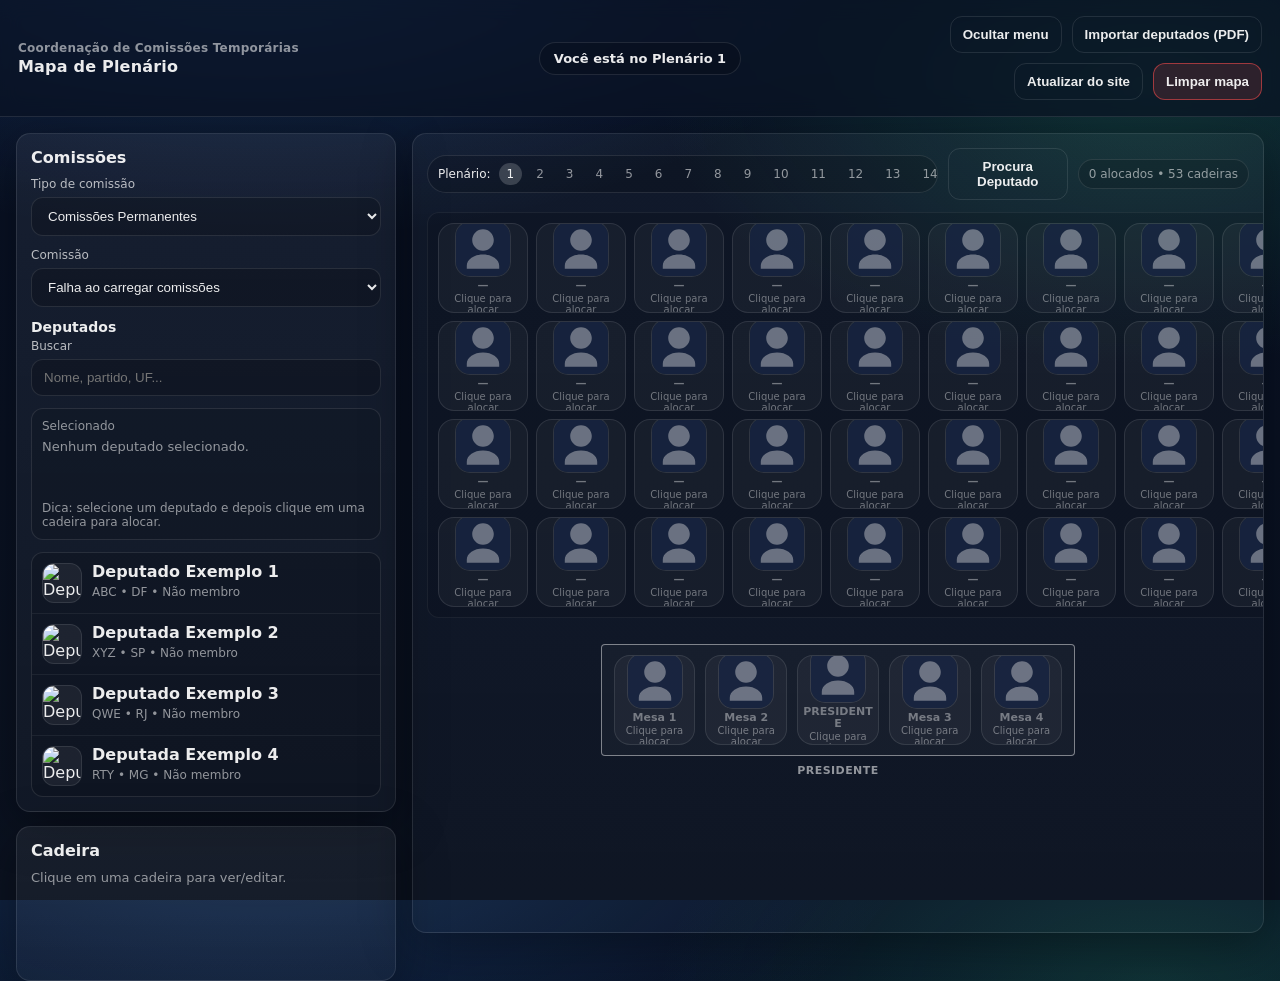
==== plenarios-web-teste/index.html @ 68827655 "Add files via upload" ====
<!doctype html>
<html lang="pt-BR">
  <head>
    <meta charset="UTF-8" />
    <meta name="viewport" content="width=device-width, initial-scale=1.0" />
    <title>Mapa de Plenário — Alocação de Deputados</title>
    <link rel="stylesheet" href="./styles.css?v=12" />
  </head>
  <body>
    <header class="topbar">
      <div class="topbar__left">
        <div class="brand">
          <div class="brand__kicker">Coordenação de Comissões Temporárias</div>
          <div class="brand__title">Mapa de Plenário</div>
        </div>
      </div>
      <div class="topbar__center">
        <div id="currentPlenarioText" class="topbar__plenario">Você está no Plenário 1</div>
      </div>
      <div class="topbar__right">
        <button
          id="btnTogglePanel"
          class="btn btn--ghost"
          type="button"
          aria-controls="leftPanel"
          aria-expanded="true"
        >
          Ocultar menu
        </button>
        <button id="btnImportDeputies" class="btn btn--ghost" type="button">Importar deputados (PDF)</button>
        <button id="btnSyncDeputies" class="btn btn--ghost" type="button">Atualizar do site</button>
        <button id="btnClear" class="btn btn--danger" type="button">Limpar mapa</button>
      </div>
    </header>

    <main class="layout">
      <aside id="leftPanel" class="panel">
        <section class="card">
          <div class="card__title">Comissões</div>
          <div class="stack">
            <label class="field">
              <div class="field__label">Tipo de comissão</div>
              <select id="commissionType" class="input">
                <option value="permanente">Comissões Permanentes</option>
                <option value="temporaria">Comissões Temporárias</option>
              </select>
            </label>
            <label class="field">
              <div class="field__label">Comissão</div>
              <select id="commissionSelect" class="input">
                <option value="">Carregando comissões...</option>
              </select>
            </label>
            <label class="field">
              <div class="field__label" style="font-size:14px; color:var(--text); font-weight:800; margin-bottom:4px">Deputados</div>
              <div class="field__label">Buscar</div>
              <input id="deputySearch" class="input" placeholder="Nome, partido, UF..." autocomplete="off" />
            </label>

            <div class="selected">
              <div class="selected__label">Selecionado</div>
              <div id="selectedDeputy" class="selected__content" aria-live="polite"></div>
              <div class="hint">
                Dica: selecione um deputado e depois clique em uma cadeira para alocar.
              </div>
            </div>

            <div id="deputyList" class="list" role="listbox" aria-label="Lista de deputados"></div>
          </div>
        </section>

        <section class="card">
          <div class="card__title">Cadeira</div>
          <div id="seatInspector" class="inspector">
            <div class="inspector__empty">Clique em uma cadeira para ver/editar.</div>
          </div>
        </section>
      </aside>

      <section class="stage">
        <div class="stage__meta">
          <div class="pill" id="layoutTabs">
            <span class="pill__label">Plenário:</span>
            <button type="button" data-layout="1" class="pillTab pillTab--active">1</button>
            <button type="button" data-layout="2" class="pillTab">2</button>
            <button type="button" data-layout="3" class="pillTab">3</button>
            <button type="button" data-layout="4" class="pillTab">4</button>
            <button type="button" data-layout="5" class="pillTab">5</button>
            <button type="button" data-layout="6" class="pillTab">6</button>
            <button type="button" data-layout="7" class="pillTab">7</button>
            <button type="button" data-layout="8" class="pillTab">8</button>
            <button type="button" data-layout="9" class="pillTab">9</button>
            <button type="button" data-layout="10" class="pillTab">10</button>
            <button type="button" data-layout="11" class="pillTab">11</button>
            <button type="button" data-layout="12" class="pillTab">12</button>
            <button type="button" data-layout="13" class="pillTab">13</button>
            <button type="button" data-layout="14" class="pillTab">14</button>
            <button type="button" data-layout="15" class="pillTab">15</button>
            <button type="button" data-layout="16" class="pillTab">16</button>
          </div>
          <div class="stage__metaCenter">
            <button id="btnFindDeputy" class="btn btn--ghost" type="button">Procura Deputado</button>
          </div>
          <div class="pill pill--muted" id="statusText"></div>
        </div>
        <div id="seatGrid" class="grid" aria-label="Mapa de cadeiras"></div>
        <div id="presidentArea" class="presidentArea" aria-hidden="true"></div>
      </section>
    </main>

    <dialog id="seatDialog" class="dialog">
      <form method="dialog" class="dialog__body">
        <div id="seatDialogTitle" class="dialog__title">Alocar deputado</div>
        <div id="dialogSeatLabel" class="dialog__subtitle"></div>

        <div class="dialog__row">
          <button id="btnAssignSelected" class="btn btn--primary" type="button">
            Alocar selecionado
          </button>
          <button id="btnRemoveFromSeat" class="btn btn--ghost" type="button">
            Remover desta cadeira
          </button>
        </div>

        <div class="dialog__row dialog__row--end">
          <button class="btn" value="cancel">Fechar</button>
        </div>
      </form>
    </dialog>

    <dialog id="deputiesDialog" class="dialog">
      <form method="dialog" class="dialog__body">
        <div class="dialog__title">Importar deputados do PDF</div>
        <div class="dialog__subtitle">
          Abra o PDF, selecione tudo, copie e cole abaixo. O sistema extrai Nome + Partido + UF + e-mail.
        </div>

        <label class="field" style="margin-top:14px">
          <div class="field__label">Texto copiado do PDF</div>
          <textarea id="deputiesPaste" class="textarea" rows="10" placeholder="Cole aqui..."></textarea>
        </label>

        <div class="dialog__row" style="align-items:center; justify-content:space-between">
          <div id="deputiesPreview" class="hint" style="margin:0">Nenhum texto colado ainda.</div>
          <div style="display:flex; gap:10px; flex-wrap:wrap; justify-content:flex-end">
            <button id="btnDeputiesClear" class="btn btn--ghost" type="button">Voltar ao exemplo</button>
            <button id="btnDeputiesApply" class="btn btn--primary" type="button">Aplicar lista</button>
          </div>
        </div>

        <div class="dialog__row dialog__row--end">
          <button class="btn" value="cancel">Fechar</button>
        </div>
      </form>
    </dialog>

    <dialog id="findDeputyDialog" class="dialog">
      <form method="dialog" class="dialog__body">
        <div class="dialog__title">Procura Deputado</div>
        <div class="dialog__subtitle">Selecione um deputado na lista abaixo (com busca por nome).</div>

        <label class="field" style="margin-top:14px">
          <div class="field__label">Buscar deputado</div>
          <input
            id="findDeputySearch"
            class="input"
            type="text"
            placeholder="Digite o nome do deputado..."
            autocomplete="off"
          />
        </label>

        <div id="findDeputyList" class="list" role="listbox" aria-label="Lista para procura de deputado"></div>
        <div id="findDeputyResult" class="findResult">Selecione um deputado para localizar nos plenários.</div>

        <div class="dialog__row dialog__row--end">
          <button class="btn" value="cancel">Fechar</button>
        </div>
      </form>
    </dialog>

    <script src="./data-deputados.js?v=1"></script>
    <script src="./app.js?v=36"></script>
  </body>
</html>
---- plenarios-web-teste/styles.css ----
:root{
  --bg:#0b1220;
  --panel:#0f1a31;
  --card:#0f1a31;
  --card2:#0c172e;
  --border:rgba(255,255,255,.10);
  --text:rgba(255,255,255,.92);
  --muted:rgba(255,255,255,.70);
  --muted2:rgba(255,255,255,.55);
  --accent:#4ea1ff;
  --danger:#ff4d4d;
  --good:#35d18a;
  --shadow:0 12px 50px rgba(0,0,0,.35);
  --radius:14px;
  --radius2:12px;
  --font:ui-sans-serif,system-ui,-apple-system,Segoe UI,Roboto,Arial,"Noto Sans",sans-serif;
}

*{box-sizing:border-box}
html,body{height:100%}
body{
  margin:0;
  font-family:var(--font);
  color:var(--text);
  background:
    radial-gradient(1200px 600px at 20% -10%, rgba(78,161,255,.22), transparent 55%),
    radial-gradient(900px 500px at 90% 10%, rgba(53,209,138,.18), transparent 55%),
    linear-gradient(180deg, #071024, var(--bg));
}

.srOnly{
  position:absolute;
  width:1px;height:1px;
  padding:0;margin:-1px;
  overflow:hidden;clip:rect(0,0,0,0);
  border:0;
}

.topbar{
  display:flex;
  gap:14px;
  justify-content:space-between;
  align-items:center;
  padding:16px 18px;
  border-bottom:1px solid var(--border);
  background:rgba(10,18,35,.65);
  backdrop-filter: blur(10px);
  position:sticky; top:0; z-index:20;
}
.topbar__left,.topbar__center,.topbar__right{flex:1 1 0}
.topbar__center{display:flex; justify-content:center}
.topbar__right{display:flex; justify-content:flex-end; gap:10px; flex-wrap:wrap}
.topbar__plenario{
  border:1px solid var(--border);
  background:rgba(0,0,0,.14);
  border-radius:999px;
  padding:8px 14px;
  font-size:13px;
  font-weight:700;
  color:var(--text);
  white-space:nowrap;
}

.brand__kicker{font-size:12px; color:var(--muted2); font-weight:600; letter-spacing:.02em; margin-bottom:2px}
.brand__title{font-weight:800; letter-spacing:.2px}

.btn{
  border:1px solid var(--border);
  background:rgba(255,255,255,.05);
  color:var(--text);
  border-radius:12px;
  padding:10px 12px;
  cursor:pointer;
  transition:transform .06s ease, background .15s ease, border-color .15s ease;
  font-weight:650;
}
.btn:hover{background:rgba(255,255,255,.08)}
.btn:active{transform:translateY(1px)}
.btn--ghost{background:transparent}
.btn--primary{
  border-color:rgba(78,161,255,.45);
  background:rgba(78,161,255,.16);
}
.btn--primary:hover{background:rgba(78,161,255,.22)}
.btn--danger{
  border-color:rgba(255,77,77,.55);
  background:rgba(255,77,77,.14);
}
.btn--danger:hover{background:rgba(255,77,77,.18)}

.layout{
  display:grid;
  grid-template-columns: 380px 1fr;
  gap:16px;
  padding:16px;
  height:calc(100% - 68px);
  transition:grid-template-columns .2s ease;
}
@media (max-width: 1050px){
  .layout{grid-template-columns: 1fr; height:auto}
}

.panel{
  display:flex;
  flex-direction:column;
  gap:14px;
  min-height:0;
  min-width:0;
  transition:opacity .16s ease, transform .2s ease;
}

.layout.layout--panelHidden{
  grid-template-columns: 0 1fr;
}

.layout.layout--panelHidden .panel{
  opacity:0;
  transform:translateX(-12px);
  pointer-events:none;
  overflow:hidden;
}
.card{
  background:linear-gradient(180deg, rgba(255,255,255,.06), rgba(255,255,255,.03));
  border:1px solid var(--border);
  border-radius:var(--radius);
  box-shadow:var(--shadow);
  padding:14px;
}
.card__title{
  font-weight:800;
  margin-bottom:10px;
}
.stack{display:flex; flex-direction:column; gap:12px; min-height:0}

.field__label{font-size:12px; color:var(--muted); margin-bottom:6px}
.input{
  width:100%;
  border-radius:12px;
  border:1px solid var(--border);
  background:rgba(0,0,0,.18);
  color:var(--text);
  padding:10px 12px;
  outline:none;
}
.input:focus{border-color:rgba(78,161,255,.55)}

.textarea{
  width:100%;
  border-radius:12px;
  border:1px solid var(--border);
  background:rgba(0,0,0,.18);
  color:var(--text);
  padding:10px 12px;
  outline:none;
  resize:vertical;
}
.textarea:focus{border-color:rgba(78,161,255,.55)}

.list{
  border:1px solid var(--border);
  border-radius:12px;
  overflow:auto;
  max-height:340px;
  background:rgba(0,0,0,.12);
}
.listItem{
  display:flex;
  gap:10px;
  padding:10px 10px;
  border-bottom:1px solid rgba(255,255,255,.06);
  cursor:pointer;
}
.listItem:last-child{border-bottom:none}
.listItem:hover{background:rgba(255,255,255,.06)}
.listItem--active{background:rgba(78,161,255,.12)}
.avatar{
  width:40px;height:40px;
  border-radius:12px;
  overflow:hidden;
  border:1px solid rgba(255,255,255,.10);
  flex:0 0 auto;
  background:rgba(255,255,255,.06);
}
.avatar img{width:100%;height:100%;object-fit:cover;display:block}
.liMain{min-width:0}
.liName{font-weight:800; line-height:1.1}
.liMeta{font-size:12px; color:var(--muted2); margin-top:4px}

.selected{
  border:1px solid var(--border);
  border-radius:12px;
  padding:10px;
  background:rgba(0,0,0,.10);
}
.selected__label{font-size:12px; color:var(--muted2); margin-bottom:6px}
.selected__content{min-height:52px}
.hint{font-size:12px; color:var(--muted2); margin-top:10px}

.selectedBox{
  display:flex;
  gap:10px;
  align-items:center;
}
.selectedBox .avatar{width:52px;height:52px;border-radius:14px}
.selectedBox .liName{font-size:14px}

.inspector{min-height:96px}
.inspector__empty{color:var(--muted2); font-size:13px}
.inspectorRow{display:flex; gap:12px; align-items:center}
.inspectorTitle{font-weight:900}
.inspectorMeta{font-size:12px; color:var(--muted2); margin-top:4px}
.inspectorActions{display:flex; gap:10px; margin-top:12px; flex-wrap:wrap}

.stage{
  min-height:0;
  background:linear-gradient(180deg, rgba(255,255,255,.04), rgba(255,255,255,.02));
  border:1px solid var(--border);
  border-radius:var(--radius);
  box-shadow:var(--shadow);
  padding:14px;
  /* Scroll do conjunto (inclui mesa do presidente) */
  overflow:auto;
  display:flex;
  flex-direction:column;
  align-items:center;
}
.stage__meta{
  display:grid;
  /* Plenário e status “justos”; meio absorve o espaço para centralizar o botão */
  grid-template-columns:minmax(0,max-content) minmax(120px,1fr) minmax(0,max-content);
  gap:10px;
  align-items:center;
  margin-bottom:12px;
  width:100%;
  max-width:100%;
  min-width:0;
  overflow:visible;
}
.stage__metaCenter{
  display:flex;
  justify-content:center;
  justify-self:center;
  min-width:120px;
  flex-shrink:0;
}
/* Faixa de plenários: rolagem horizontal em vez de sumir com overflow:hidden */
#layoutTabs.pill{
  display:flex;
  flex-wrap:nowrap;
  align-items:center;
  gap:6px;
  justify-self:start;
  width:max-content;
  max-width:100%;
  min-width:0;
  overflow-x:auto;
  overflow-y:hidden;
  -webkit-overflow-scrolling:touch;
  scrollbar-width:thin;
}
#layoutTabs.pill .pill__label{
  flex:0 0 auto;
}
#statusText.pill{
  justify-self:end;
  width:max-content;
  max-width:100%;
  min-width:0;
  justify-content:center;
  text-align:center;
  white-space:normal;
  box-sizing:border-box;
}
@media (max-width:900px){
  .stage__meta{
    grid-template-columns:1fr;
    gap:8px;
  }
  .stage__metaCenter{
    order:2;
    width:100%;
  }
  #layoutTabs{
    order:1;
    max-width:100%;
  }
  #statusText{
    order:3;
    justify-self:center;
    width:max-content;
    max-width:100%;
  }
}
.pill{
  border:1px solid var(--border);
  background:rgba(0,0,0,.14);
  border-radius:999px;
  padding:7px 10px;
  font-size:12px;
  color:var(--text);
  display:inline-flex;
  align-items:center;
  gap:6px;
}
.pill--muted{color:var(--muted2)}

.pill__label{margin-right:2px;}

.pillTab{
  border:none;
  background:transparent;
  color:var(--muted2);
  font-size:12px;
  font-family:inherit;
  padding:4px 8px;
  border-radius:999px;
  cursor:pointer;
  flex:0 0 auto;
}
.pillTab--active{
  color:var(--text);
  background:rgba(255,255,255,.18);
}

.grid{
  --cellW: 102px;
  --cellH: 102px;
  display:grid;
  grid-auto-rows: var(--cellH);
  gap:10px;
  /* Sem scrollbar própria para não ficar “à frente” da mesa */
  overflow:visible;
  padding:10px;
  border-radius:12px;
  background:rgba(0,0,0,.10);
  border:1px solid rgba(255,255,255,.06);
  flex:0 0 auto;
  min-height:0;
  width:max-content;
  margin:0 auto;
}
@media (max-width:1280px){
  .grid{--cellW:90px;--cellH:90px;gap:8px}
}
@media (max-width:900px){
  .grid{--cellW:78px;--cellH:78px;gap:6px;padding:8px}
}

.presidentArea{
  margin-top:26px;
  display:flex;
  flex-direction:column;
  align-items:center;
  gap:8px;
  width:max-content;
  margin-left:auto;
  margin-right:auto;
}

.presidentRect{
  width: min(720px, 92%);
  border:1px solid rgba(255,255,255,.45);
  background:rgba(255,255,255,.03);
  padding:10px 12px;
  display:flex;
  justify-content:center;
  gap:10px;
  border-radius:4px;
}
.presidentRect--small{
  width: fit-content;
  max-width: 92%;
  margin: 0 auto;
}

.presidentBox{
  width:102px;
  height:102px;
  border-radius:14px;
  padding:4px 5px;
  overflow:hidden;
}
@media (max-width:1280px){
  .presidentBox{width:90px;height:90px}
}
@media (max-width:900px){
  .presidentBox{width:78px;height:78px;border-radius:12px}
}

.presidentCircles{
  display:flex;
  justify-content:center;
  gap:0;
}
.presidentCircles--small{
  gap:0;
}
.presidentCircle{
  width:34px;
  height:34px;
  border-radius:999px;
  border:1px solid rgba(255,255,255,.6);
  background:rgba(255,255,255,.02);
}
.presidentLegend{
  font-size:11px;
  font-weight:900;
  color:var(--muted2);
  letter-spacing:.04em;
}

.seat{
  border:1px solid rgba(255,255,255,.10);
  border-radius:16px;
  background:rgba(255,255,255,.04);
  position:relative;
  padding:4px 5px;
  cursor:pointer;
  display:flex;
  flex-direction:column;
  justify-content:space-between;
  transition: background .15s ease, border-color .15s ease, transform .06s ease;
  overflow:hidden;
}
.seat:hover{
  background:rgba(255,255,255,.07);
  border-color:rgba(78,161,255,.35);
}
.seat:active{transform:translateY(1px)}
.seat__content{
  display:flex;
  flex-direction:column;
  gap:3px;
  align-items:center;
  justify-content:center;
  text-align:center;
  min-height:0;
  height:100%;
}
.seat__content .avatar{width:56px;height:56px;border-radius:15px}
.seat__name{
  font-weight:900;
  font-size:11px;
  line-height:1.1;
  overflow:hidden;
  text-overflow:ellipsis;
  display:-webkit-box;
  -webkit-line-clamp:2;
  -webkit-box-orient:vertical;
  max-width:100%;
  text-align:center;
  word-break:break-word;
}
.seat__meta{
  font-size:10px;
  color:var(--muted2);
  margin-top:1px;
  text-align:center;
}
.seat--empty .seat__content{opacity:.72}
.seat--empty .seat__name{color:var(--muted2)}
.seat--active{
  border-style:solid;
  border-color:rgba(78,161,255,.55);
  background:rgba(78,161,255,.10);
}

.seat--lider{
  border-color:rgba(78,161,255,.95);
  background:rgba(78,161,255,.14);
}

.seat--vice{
  border-color:rgba(53,209,138,.90);
  background:rgba(53,209,138,.12);
}

.seat--membro{
  background:#ffffff;
  border-color:#ffffff;
}
.seat--membro .seat__name{color:#1b2438}
.seat--membro .seat__meta{color:#3b4560}

.dialog{
  border:none;
  border-radius:16px;
  padding:0;
  background:linear-gradient(180deg, rgba(255,255,255,.08), rgba(255,255,255,.04));
  color:var(--text);
  box-shadow:0 30px 90px rgba(0,0,0,.55);
  width:min(560px, calc(100vw - 32px));
}
.dialog::backdrop{background:rgba(0,0,0,.55)}
.dialog__body{padding:16px}
.dialog__title{font-weight:900; font-size:16px}
.dialog__subtitle{margin-top:6px; color:var(--muted2); font-size:13px}
.dialog__row{display:flex; gap:10px; margin-top:16px; flex-wrap:wrap}
.dialog__row--end{justify-content:flex-end}

#findDeputyDialog .dialog__body{min-width:min(560px, 90vw)}
#findDeputyList{margin-top:12px; max-height:360px}
.findResult{
  margin-top:12px;
  border:1px solid var(--border);
  border-radius:12px;
  background:rgba(255,255,255,.04);
  padding:10px 12px;
  font-size:13px;
  color:var(--muted2);
  min-height:42px;
}
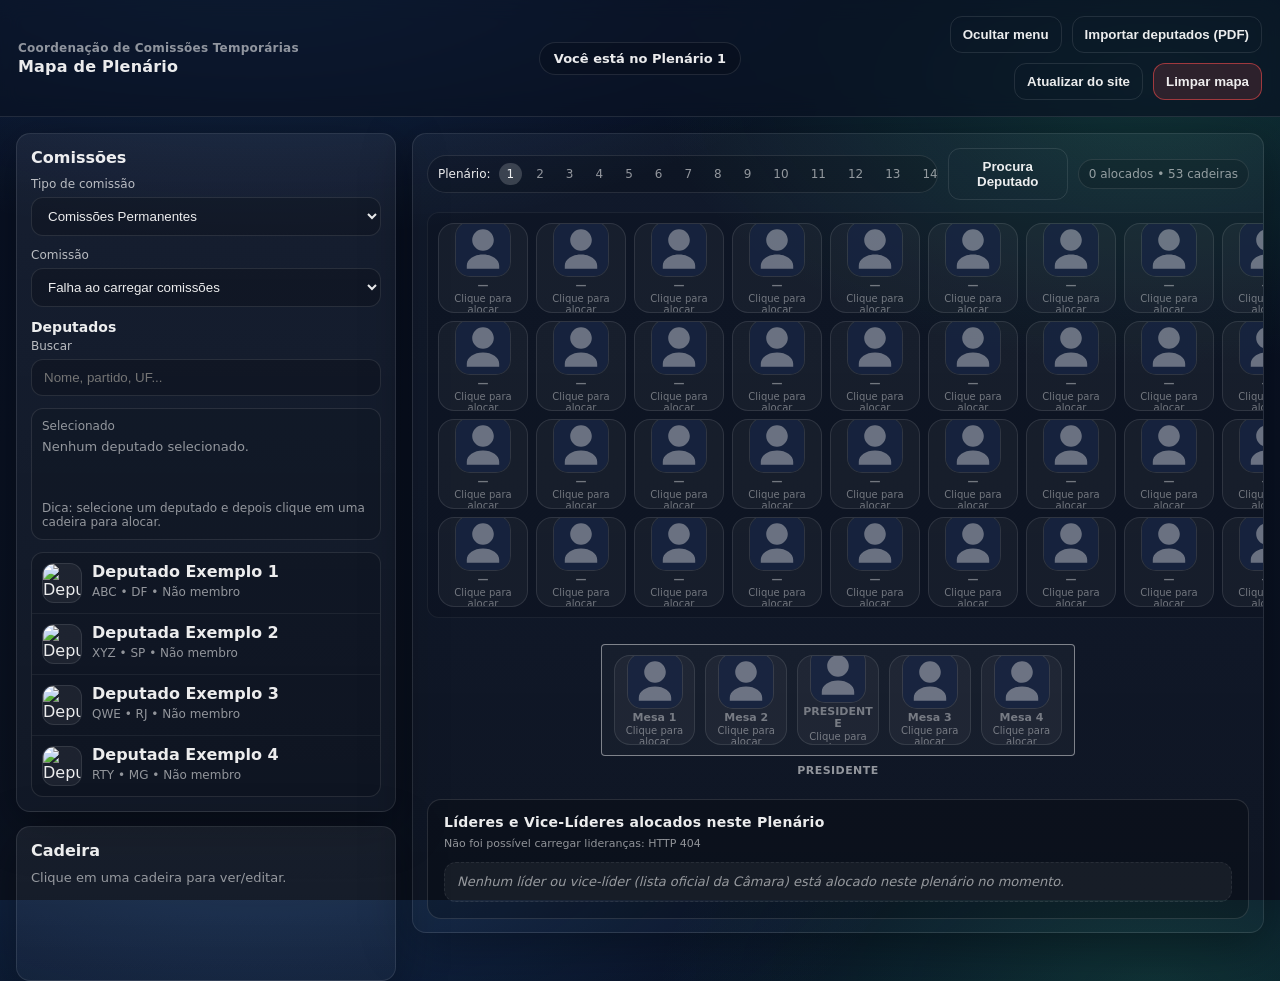
==== commit 6e5a467f: "Add files via upload" ====
--- a/plenarios-web-teste/index.html
+++ b/plenarios-web-teste/index.html
@@ -4,7 +4,7 @@
     <meta charset="UTF-8" />
     <meta name="viewport" content="width=device-width, initial-scale=1.0" />
     <title>Mapa de Plenário — Alocação de Deputados</title>
-    <link rel="stylesheet" href="./styles.css?v=12" />
+    <link rel="stylesheet" href="./styles.css?v=13" />
   </head>
   <body>
     <header class="topbar">
@@ -105,6 +105,13 @@
         </div>
         <div id="seatGrid" class="grid" aria-label="Mapa de cadeiras"></div>
         <div id="presidentArea" class="presidentArea" aria-hidden="true"></div>
+        <section id="liderancasPanel" class="liderancasPanel" aria-label="Lideranças no plenário">
+          <div class="liderancasPanel__head">
+            <h2 class="liderancasPanel__title">Líderes e Vice-Líderes alocados neste Plenário</h2>
+            <p id="liderancasPanelMeta" class="liderancasPanel__meta"></p>
+          </div>
+          <ul id="liderancasPanelList" class="liderancasPanel__list"></ul>
+        </section>
       </section>
     </main>
 
@@ -180,6 +187,6 @@
     </dialog>
 
     <script src="./data-deputados.js?v=1"></script>
-    <script src="./app.js?v=36"></script>
+    <script src="./app.js?v=37"></script>
   </body>
 </html>
--- a/plenarios-web-teste/styles.css
+++ b/plenarios-web-teste/styles.css
@@ -409,6 +409,54 @@
   letter-spacing:.04em;
 }
 
+.liderancasPanel{
+  margin-top:22px;
+  width:100%;
+  max-width:min(920px, 100%);
+  align-self:center;
+  padding:14px 16px 16px;
+  border-radius:14px;
+  border:1px solid rgba(255,255,255,.12);
+  background:rgba(0,0,0,.22);
+  box-sizing:border-box;
+}
+.liderancasPanel__head{margin-bottom:10px}
+.liderancasPanel__title{
+  margin:0;
+  font-size:14px;
+  font-weight:900;
+  letter-spacing:.02em;
+  color:var(--text);
+}
+.liderancasPanel__meta{
+  margin:6px 0 0;
+  font-size:11px;
+  line-height:1.45;
+  color:var(--muted2);
+}
+.liderancasPanel__list{
+  list-style:none;
+  margin:0;
+  padding:0;
+  display:flex;
+  flex-direction:column;
+  gap:8px;
+}
+.liderancasPanel__item{
+  font-size:13px;
+  line-height:1.4;
+  padding:10px 12px;
+  border-radius:12px;
+  background:rgba(255,255,255,.05);
+  border:1px solid rgba(255,255,255,.08);
+  color:var(--text);
+}
+.liderancasPanel__item--empty{
+  color:var(--muted2);
+  font-style:italic;
+  border-style:dashed;
+}
+
 .seat{
   border:1px solid rgba(255,255,255,.10);
   border-radius:16px;
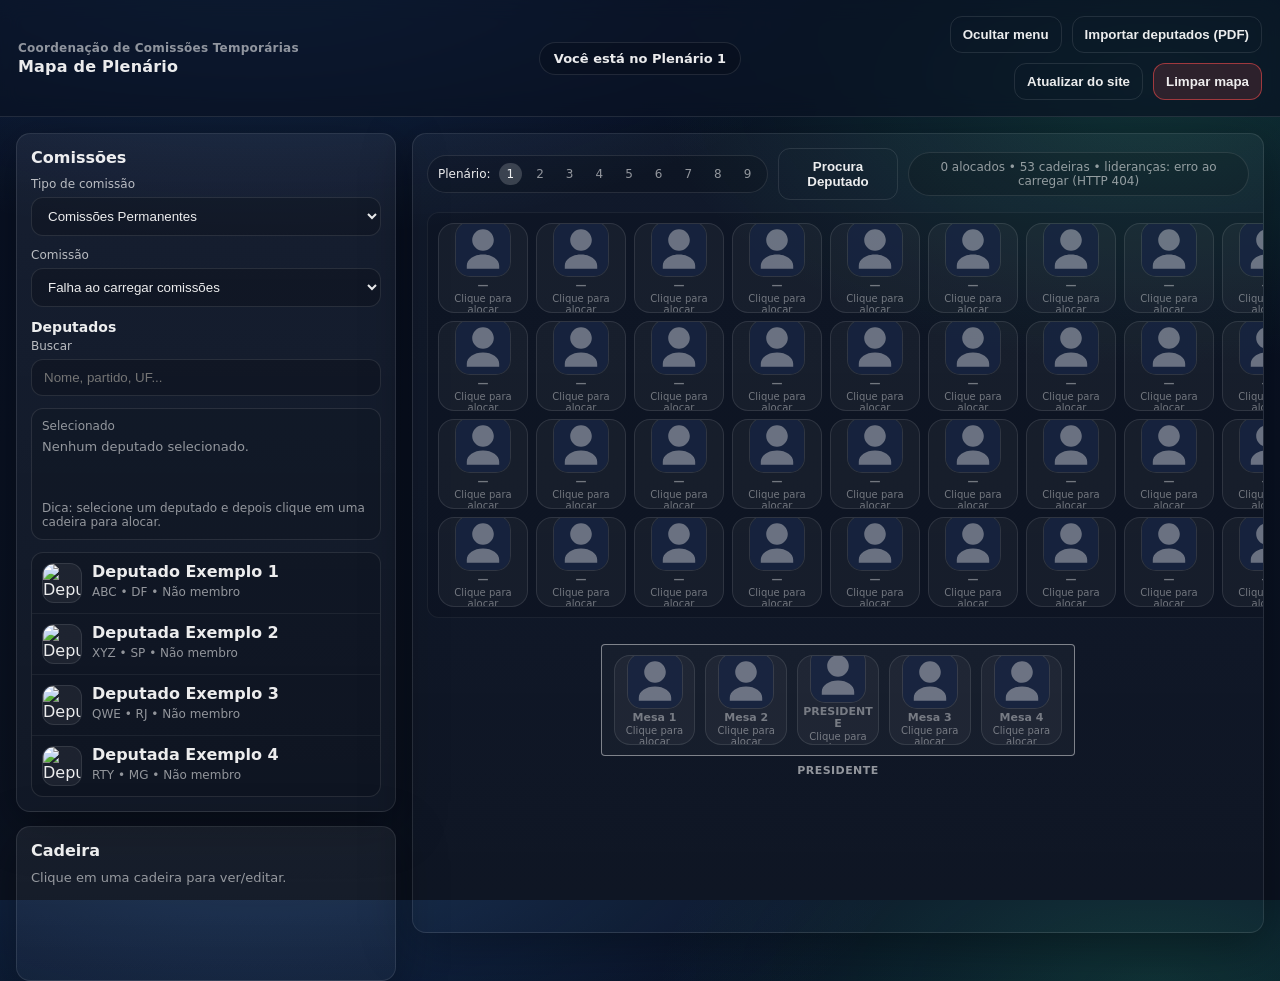
==== commit 800dc1e6: "Add files via upload" ====
--- a/plenarios-web-teste/index.html
+++ b/plenarios-web-teste/index.html
@@ -4,7 +4,7 @@
     <meta charset="UTF-8" />
     <meta name="viewport" content="width=device-width, initial-scale=1.0" />
     <title>Mapa de Plenário — Alocação de Deputados</title>
-    <link rel="stylesheet" href="./styles.css?v=13" />
+    <link rel="stylesheet" href="./styles.css?v=14" />
   </head>
   <body>
     <header class="topbar">
@@ -105,13 +105,6 @@
         </div>
         <div id="seatGrid" class="grid" aria-label="Mapa de cadeiras"></div>
         <div id="presidentArea" class="presidentArea" aria-hidden="true"></div>
-        <section id="liderancasPanel" class="liderancasPanel" aria-label="Lideranças no plenário">
-          <div class="liderancasPanel__head">
-            <h2 class="liderancasPanel__title">Líderes e Vice-Líderes alocados neste Plenário</h2>
-            <p id="liderancasPanelMeta" class="liderancasPanel__meta"></p>
-          </div>
-          <ul id="liderancasPanelList" class="liderancasPanel__list"></ul>
-        </section>
       </section>
     </main>
 
@@ -187,6 +180,6 @@
     </dialog>
 
     <script src="./data-deputados.js?v=1"></script>
-    <script src="./app.js?v=37"></script>
+    <script src="./app.js?v=42"></script>
   </body>
 </html>
--- a/plenarios-web-teste/styles.css
+++ b/plenarios-web-teste/styles.css
@@ -374,6 +374,7 @@
 }
 
 .presidentBox{
+  position:relative;
   width:102px;
   height:102px;
   border-radius:14px;
@@ -409,52 +410,37 @@
   letter-spacing:.04em;
 }
 
-.liderancasPanel{
-  margin-top:22px;
-  width:100%;
-  max-width:min(920px, 100%);
-  align-self:center;
-  padding:14px 16px 16px;
-  border-radius:14px;
-  border:1px solid rgba(255,255,255,.12);
-  background:rgba(0,0,0,.22);
-  box-sizing:border-box;
-}
-.liderancasPanel__head{margin-bottom:10px}
-.liderancasPanel__title{
-  margin:0;
-  font-size:14px;
+/* Selos L / VL (lista oficial Câmara) — canto do card; contraste em fundo escuro e sobre foto clara */
+.seatLeadershipBadges{
+  position:absolute;
+  top:5px;
+  left:5px;
+  z-index:3;
+  display:flex;
+  flex-direction:column;
+  align-items:flex-start;
+  gap:3px;
+  pointer-events:none;
+  filter:drop-shadow(0 1px 2px rgba(0,0,0,.55));
+}
+.seatLeadershipBadge{
+  display:inline-block;
+  font-size:9px;
   font-weight:900;
+  line-height:1;
   letter-spacing:.02em;
-  color:var(--text);
-}
-.liderancasPanel__meta{
-  margin:6px 0 0;
-  font-size:11px;
-  line-height:1.45;
-  color:var(--muted2);
-}
-.liderancasPanel__list{
-  list-style:none;
-  margin:0;
-  padding:0;
-  display:flex;
-  flex-direction:column;
-  gap:8px;
-}
-.liderancasPanel__item{
-  font-size:13px;
-  line-height:1.4;
-  padding:10px 12px;
-  border-radius:12px;
-  background:rgba(255,255,255,.05);
-  border:1px solid rgba(255,255,255,.08);
-  color:var(--text);
-}
-.liderancasPanel__item--empty{
-  color:var(--muted2);
-  font-style:italic;
-  border-style:dashed;
+  padding:3px 5px;
+  border-radius:5px;
+  border:1px solid rgba(0,0,0,.35);
+  box-shadow:0 0 0 1px rgba(255,255,255,.25) inset;
+}
+.seatLeadershipBadge--l{
+  background:#f5c542;
+  color:#141820;
+}
+.seatLeadershipBadge--vl{
+  background:#7dd3fc;
+  color:#0c1929;
 }
 
 .seat{
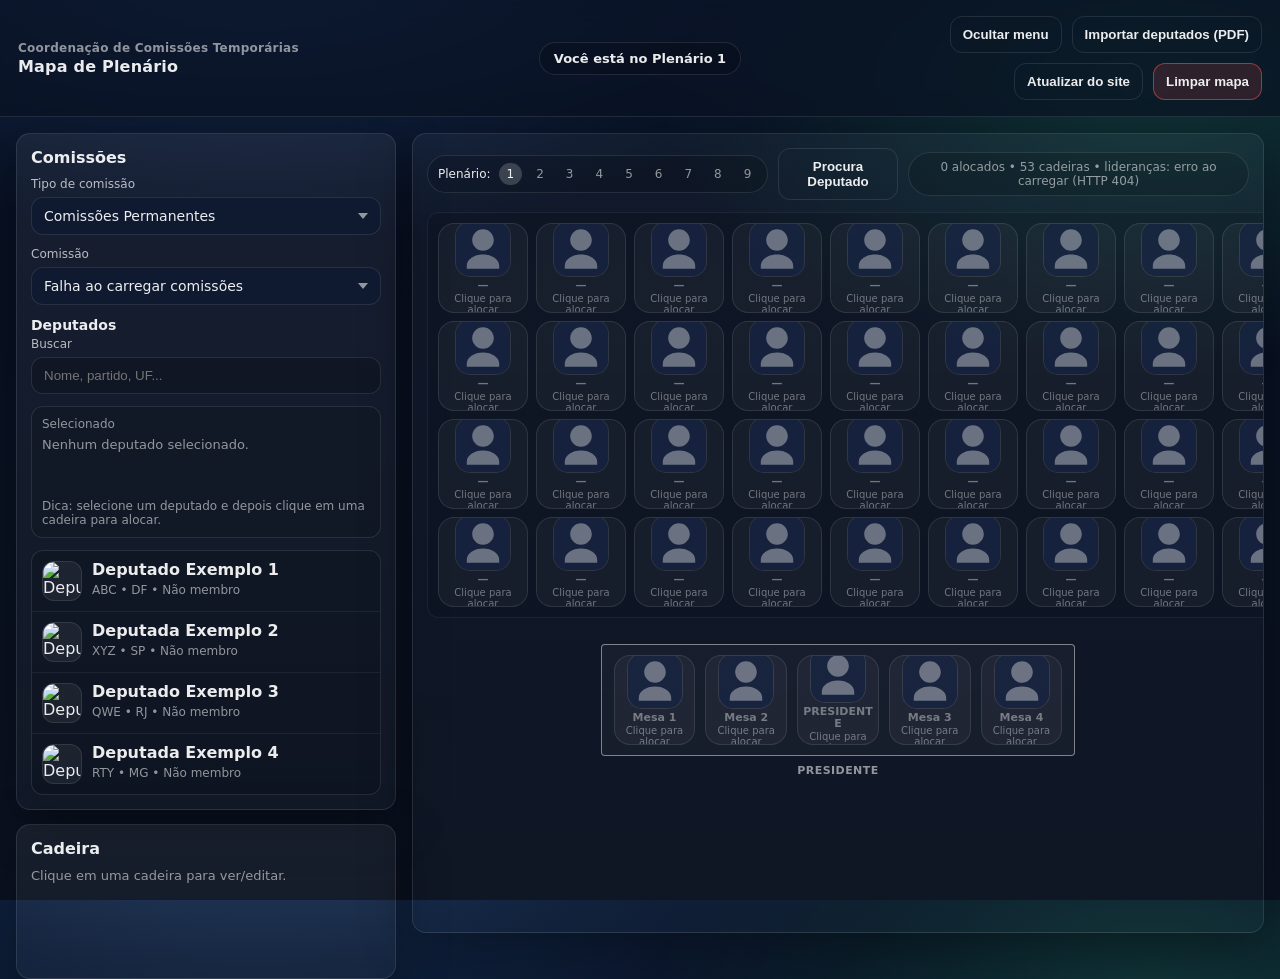
==== commit c97603b0: "Add files via upload" ====
--- a/plenarios-web-teste/index.html
+++ b/plenarios-web-teste/index.html
@@ -4,7 +4,7 @@
     <meta charset="UTF-8" />
     <meta name="viewport" content="width=device-width, initial-scale=1.0" />
     <title>Mapa de Plenário — Alocação de Deputados</title>
-    <link rel="stylesheet" href="./styles.css?v=14" />
+    <link rel="stylesheet" href="./styles.css?v=16" />
   </head>
   <body>
     <header class="topbar">
@@ -180,6 +180,6 @@
     </dialog>
 
     <script src="./data-deputados.js?v=1"></script>
-    <script src="./app.js?v=42"></script>
+    <script src="./app.js?v=43"></script>
   </body>
 </html>
--- a/plenarios-web-teste/styles.css
+++ b/plenarios-web-teste/styles.css
@@ -14,6 +14,7 @@
   --radius:14px;
   --radius2:12px;
   --font:ui-sans-serif,system-ui,-apple-system,Segoe UI,Roboto,Arial,"Noto Sans",sans-serif;
+  color-scheme: dark;
 }
 
 *{box-sizing:border-box}
@@ -143,6 +144,116 @@
   outline:none;
 }
 .input:focus{border-color:rgba(78,161,255,.55)}
+
+/* <select>: lista nativa alinhada ao fundo azul-escuro (varia por SO/navegador; color-scheme ajuda). */
+select.input{
+  background-color: var(--panel);
+  color: var(--text);
+  color-scheme: dark;
+  accent-color: var(--accent);
+  cursor: pointer;
+}
+select.input:hover{
+  border-color: rgba(255,255,255,.14);
+}
+select.input option,
+select.input optgroup{
+  background-color: var(--panel);
+  color: var(--text);
+}
+
+/* Select customizado (comissões): lista no tema escuro em qualquer SO */
+.customSelect{
+  position:relative;
+  width:100%;
+}
+.customSelect__native{
+  position:absolute !important;
+  width:1px !important;
+  height:1px !important;
+  padding:0 !important;
+  margin:-1px !important;
+  overflow:hidden !important;
+  clip:rect(0,0,0,0) !important;
+  white-space:nowrap !important;
+  border:0 !important;
+  opacity:0 !important;
+  pointer-events:none !important;
+}
+.customSelect__btn{
+  position:relative;
+  width:100%;
+  border-radius:12px;
+  border:1px solid var(--border);
+  background:var(--panel);
+  color:var(--text);
+  padding:10px 36px 10px 12px;
+  outline:none;
+  cursor:pointer;
+  text-align:left;
+  font:inherit;
+  font-size:14px;
+}
+.customSelect__btn:hover{
+  border-color:rgba(255,255,255,.14);
+}
+.customSelect__btn:focus{
+  border-color:rgba(78,161,255,.55);
+}
+.customSelect__btn::after{
+  content:"";
+  position:absolute;
+  right:12px;
+  top:50%;
+  transform:translateY(-50%);
+  border-left:5px solid transparent;
+  border-right:5px solid transparent;
+  border-top:6px solid var(--muted2);
+  pointer-events:none;
+}
+.customSelect__panel{
+  position:absolute;
+  left:0;
+  right:0;
+  top:calc(100% + 4px);
+  z-index:80;
+  max-height:min(320px,55vh);
+  overflow-y:auto;
+  overflow-x:hidden;
+  background:var(--panel);
+  border:1px solid var(--border);
+  border-radius:12px;
+  box-shadow:var(--shadow);
+  padding:6px;
+}
+.customSelect__panel::-webkit-scrollbar{width:8px}
+.customSelect__panel::-webkit-scrollbar-thumb{
+  background:rgba(255,255,255,.18);
+  border-radius:8px;
+}
+.customSelect__option{
+  display:block;
+  width:100%;
+  text-align:left;
+  border:none;
+  background:transparent;
+  color:var(--text);
+  padding:10px 10px;
+  border-radius:8px;
+  cursor:pointer;
+  font:inherit;
+  font-size:14px;
+}
+.customSelect__option:hover{
+  background:rgba(255,255,255,.08);
+}
+.customSelect__option--active{
+  background:rgba(78,161,255,.22);
+}
+.customSelect__option--disabled{
+  opacity:.5;
+  cursor:not-allowed;
+}
 
 .textarea{
   width:100%;
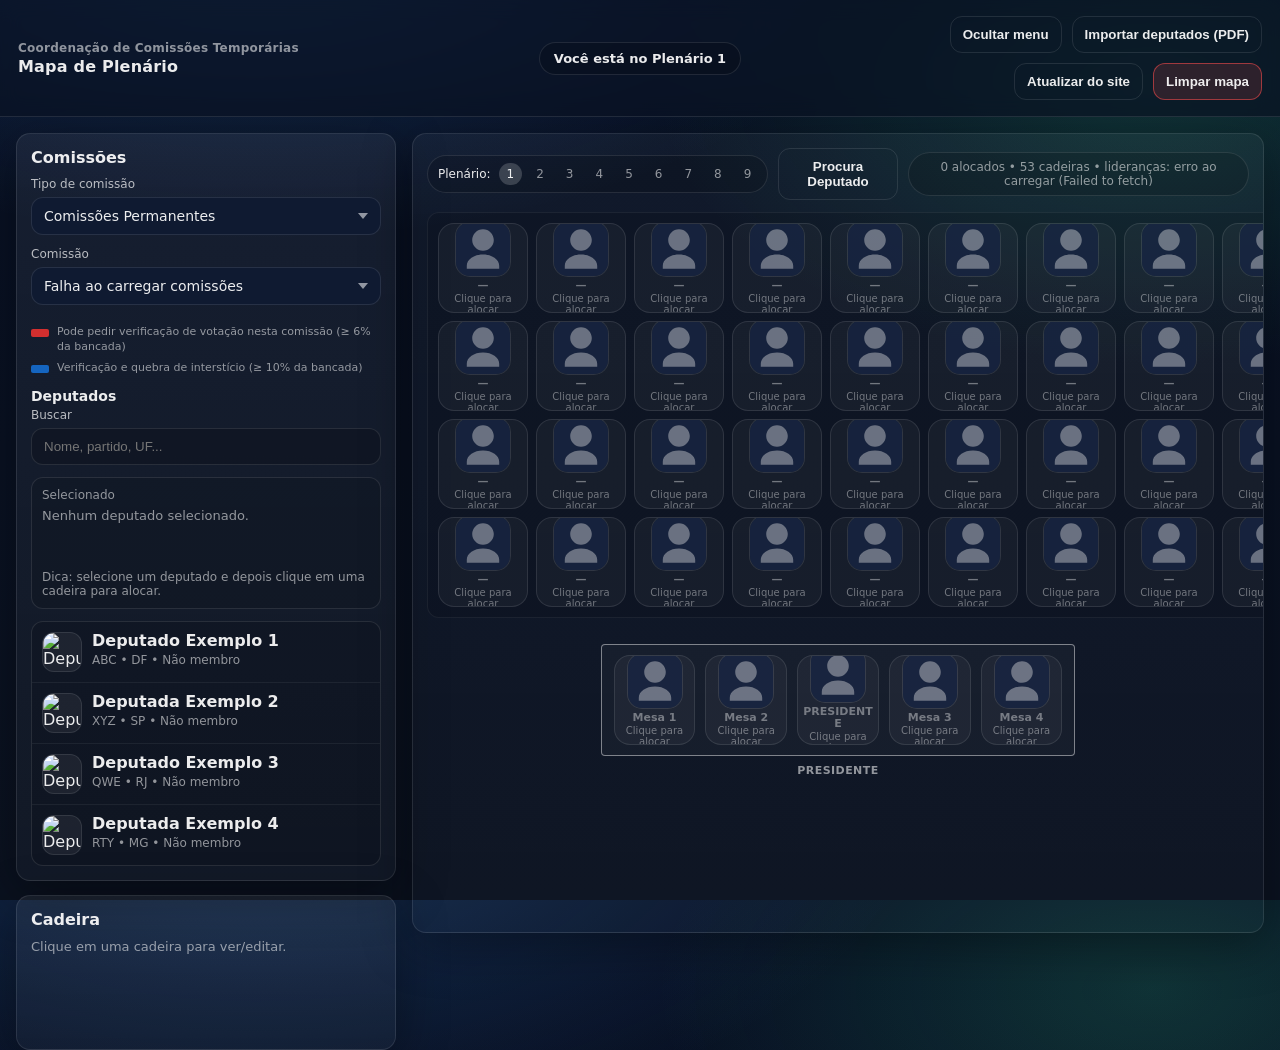
==== commit 1747a58e: "Add files via upload" ====
--- a/plenarios-web-teste/index.html
+++ b/plenarios-web-teste/index.html
@@ -4,7 +4,7 @@
     <meta charset="UTF-8" />
     <meta name="viewport" content="width=device-width, initial-scale=1.0" />
     <title>Mapa de Plenário — Alocação de Deputados</title>
-    <link rel="stylesheet" href="./styles.css?v=16" />
+    <link rel="stylesheet" href="./styles.css?v=20" />
   </head>
   <body>
     <header class="topbar">
@@ -51,6 +51,16 @@
                 <option value="">Carregando comissões...</option>
               </select>
             </label>
+            <div class="commissionLegend" aria-label="Legenda de lideranças na comissão">
+              <div class="commissionLegend__row">
+                <span class="commissionLegend__swatch commissionLegend__swatch--red"></span>
+                <span>Pode pedir verificação de votação nesta comissão (≥ 6% da bancada)</span>
+              </div>
+              <div class="commissionLegend__row">
+                <span class="commissionLegend__swatch commissionLegend__swatch--blue"></span>
+                <span>Verificação e quebra de interstício (≥ 10% da bancada)</span>
+              </div>
+            </div>
             <label class="field">
               <div class="field__label" style="font-size:14px; color:var(--text); font-weight:800; margin-bottom:4px">Deputados</div>
               <div class="field__label">Buscar</div>
@@ -179,7 +189,8 @@
       </form>
     </dialog>
 
+    <script src="./liderancasSoap.js?v=1"></script>
     <script src="./data-deputados.js?v=1"></script>
-    <script src="./app.js?v=43"></script>
+    <script src="./app.js?v=48"></script>
   </body>
 </html>
--- a/plenarios-web-teste/styles.css
+++ b/plenarios-web-teste/styles.css
@@ -627,6 +627,52 @@
 .seat--membro .seat__name{color:#1b2438}
 .seat--membro .seat__meta{color:#3b4560}
 
+.seat--verificacao,
+.seat--intersticio{
+  padding-bottom:8px;
+}
+.seat--verificacao::after,
+.seat--intersticio::after{
+  content:"";
+  position:absolute;
+  left:0;
+  right:0;
+  bottom:0;
+  height:5px;
+  pointer-events:none;
+  z-index:4;
+}
+.seat--verificacao::after{background:#c62828}
+.seat--intersticio::after{background:#1565c0}
+.seat--membro.seat--verificacao::after,
+.seat--membro.seat--intersticio::after{
+  border-radius:0 0 16px 16px;
+}
+
+.commissionLegend{
+  display:flex;
+  flex-direction:column;
+  gap:6px;
+  margin-top:8px;
+  font-size:11px;
+  color:var(--muted2);
+  line-height:1.35;
+}
+.commissionLegend__row{
+  display:flex;
+  align-items:flex-start;
+  gap:8px;
+}
+.commissionLegend__swatch{
+  width:18px;
+  height:8px;
+  border-radius:2px;
+  margin-top:4px;
+  flex:0 0 auto;
+}
+.commissionLegend__swatch--red{background:#d32f2f}
+.commissionLegend__swatch--blue{background:#1565c0}
+
 .dialog{
   border:none;
   border-radius:16px;
